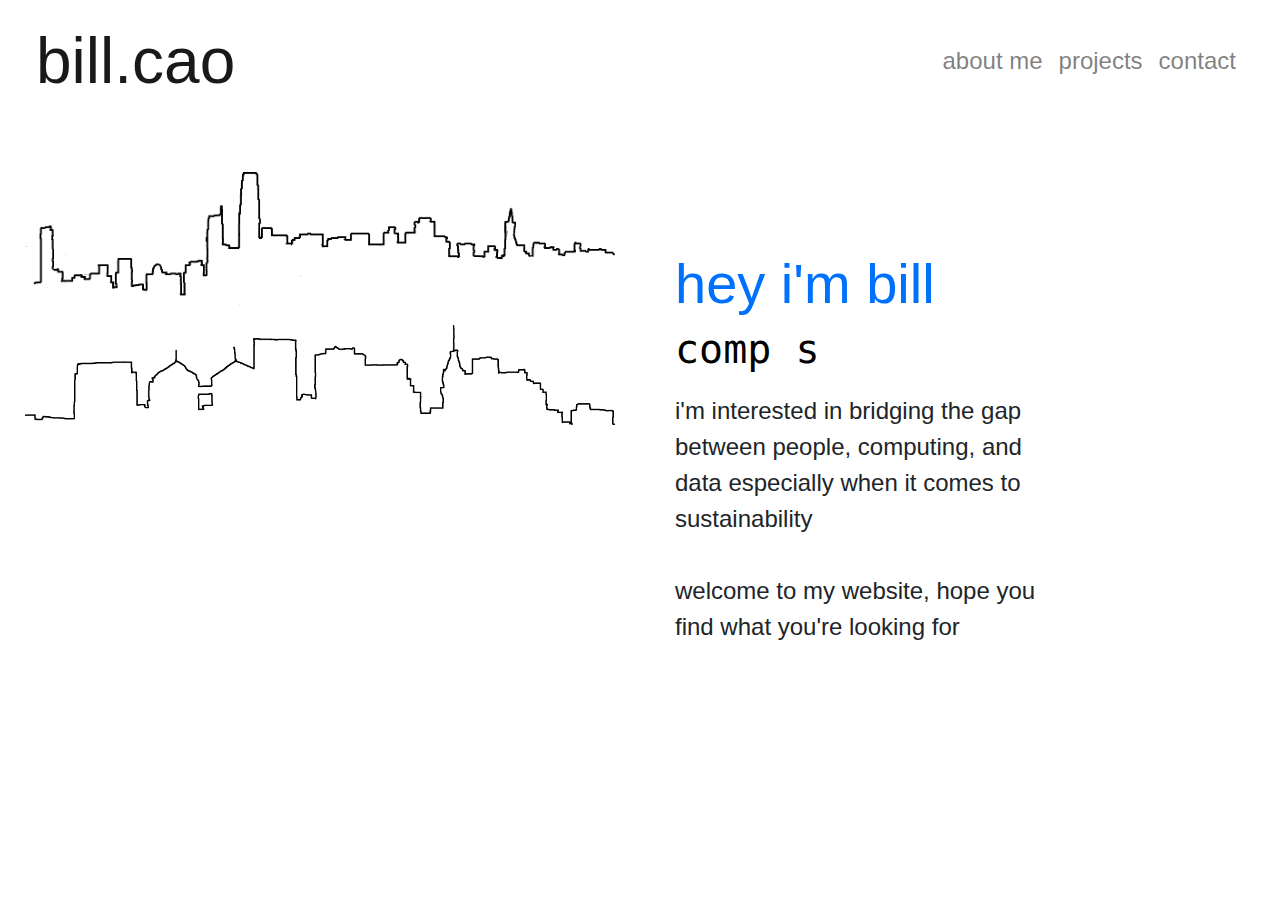
==== index.html @ f8c92373 "moving city outlines" ====
<!doctype html>
<html lang="en">

<head>
    <!-- Required meta tags -->
    <meta charset="utf-8">
    <meta name="viewport" content="width=device-width, initial-scale=1, shrink-to-fit=no">
    <!-- SOURCE: https://css-tricks.com/snippets/css/typewriter-effect/ -->
    <script type="text/javascript" src="jsscripts/typewriter.js">            
    </script>

    <!-- Bootstrap CSS -->
    <link rel="stylesheet" href="https://stackpath.bootstrapcdn.com/bootstrap/4.4.1/css/bootstrap.min.css" integrity="sha384-Vkoo8x4CGsO3+Hhxv8T/Q5PaXtkKtu6ug5TOeNV6gBiFeWPGFN9MuhOf23Q9Ifjh" crossorigin="anonymous">
    <link rel="stylesheet" href="style.css">
    
    <link rel="icon" type="image/ico" href="img/favicon.ico">

    <title>Bill Cao - Student at UC Berkeley</title>

    <style>
        body { 
            /* animation: fadeInAnimation ease 2s  */
        } 
  
        @keyframes fadeInAnimation { 
            0% { 
                opacity: 0; 
            } 
            100% { 
                opacity: 1; 
            } 
        }
        
        @keyframes goDown {
            0% { 
                transform: translateY(0); 
            }

            100% { 
                transform: translateY(-15%);
            }
        }

        @keyframes goUp {
            0% { 
                transform: translateY(0); 
            }

            100% { 
                transform: translateY(15%);
            }
        }

        html {
            height: 100%;
            margin: 0;
        }

        .movedown {
            animation: goDown ease forwards 2s
        }

        .moveup {
            animation: goUp ease forwards 2s
        }
        
        footer {
            background-color: #555;
            color: white;
            padding: 15px;
            position: absolute;
            bottom: 0;
            width: 100%;
            height: 50px
        }
        
        .bg {
            height: 100%;
            background-repeat: no-repeat;
            background-size: cover;
            background-position: center;
        }
        
        hr {
            height: 3px;
            width: 20%;
        }
        

        /*div {
        border: 3px solid #2a06b4;
      }*/
    </style>
</head>

<body data-spy="scroll" data-target=".navbar" style="font-family:'Lucida Sans', 'Lucida Sans Regular', 'Lucida Grande', 'Lucida Sans Unicode', Geneva, Verdana, sans-serif">
        <nav class="navbar navbar-expand-sm navbar-light bg-transparent" style="margin-left: 20px; margin-right: 20px;">
            
            <a class="navbar-brand" href="#" style="font-size: 400%">bill.cao</a>
            
            <button class="navbar-toggler" type="button" data-toggle="collapse" data-target="#navbarNav" aria-controls="navbarNav" aria-expanded="false" aria-label="Toggle navigation">
                <span class="navbar-toggler-icon"></span>
            </button>
            
            <div class="collapse navbar-collapse" id="navbarNav">
                <ul class="navbar-nav ml-auto">

                    <li class="nav-item">
                        <a class="nav-link" href="aboutme.html" style="font-size:x-large;">about me</a>
                    </li>

                    <li class="nav-item">
                        <a class="nav-link" href="projects.html" style="font-size:x-large;">projects</a>
                    </li>

                    <li class="nav-item">
                        <a class="nav-link" href="contact.html" style="font-size:x-large;">contact</a>
                    </li>

                </ul>
            </div>

        </nav>
        

        <div class="container-fluid">
            <div class="row">
                <div class="col-md-6">
                    <div>
                        <img class="movedown" src="img/sfoutlinetry2.png" style="padding: 10px; width: 100%; padding-top: 50px">
                        <img class="moveup" src="img/oaklandline.png" style="padding: 10px; width: 100%; ">
                    </div>
                </div>

                <div class="col-md-4
                " style="margin-top: 10%; margin-left: 20px">
                    <h1 class="title-text" style="color: #0070FF;"> hey i'm bill </h1>
                    
                    <h1>
                        <a href="" class="typewrite" data-period="2000" style="font-family: monospace; color: #000;" 
                        data-type='[ " comp sci, data sci @ berkeley l&s", " public policy @ berkeley goldman", " urbanist, transit enthusiast", " thrifting aficionado" ]'>
                          <span class="wrap"></span>
                        </a>
                    </h1>

        

                    <p style="margin-top: 20px; font-size: 150%;"> i'm interested in bridging the gap between people, computing, and data especially when it comes to sustainability <br> <br> welcome to my website, hope you find what you're looking for </p>
                
                </div>
            </div>
        </div>
</body>
</html>
---- style.css ----
.css-typing p {
    border-right: .15em solid orange;
    font-family: "Courier";
    font-size: 30px;
    white-space: nowrap;
    overflow: hidden;
  }

  .title-text {
    font-size: 350%; 
    color: #0070FF;
  }

  .css-typing p:nth-child(1) {
    width: 15.3em;
    -webkit-animation: type 4s steps(400, end);
    animation: type 4s steps(40, end);
    -webkit-animation-fill-mode: forwards;
    animation-fill-mode: forwards;
  }

  .css-typing p:nth-child(1) {
    width: 20.3em;
    -webkit-animation: type 4s steps(400, end);
    animation: type 4s steps(40, end);
    -webkit-animation-fill-mode: backwards;
    animation-fill-mode: backwards;
  }
  
  @keyframes type {
    0% {
      width: 0;
    }
    99.9% {
      border-right: .15em solid orange;
    }
    100% {
      border: none;
    }
  }
  
  @-webkit-keyframes type {
    0% {
      width: 0;
    }
    99.9% {
      border-right: .15em solid orange;
    }
    100% {
      border: none;
    }
  }
  
  @keyframes type2 {
    0% {
      width: 0;
    }
    1% {
      opacity: 1;
    }
    99.9% {
      border-left: .15em solid orange;
    }
    100% {
      opacity: 1;
      border: none;
    }
  }

  @keyframes blink {
    50% {
      border-color: transparent;
    }
  }
  @-webkit-keyframes blink {
    50% {
      border-color: tranparent;
    }
  }
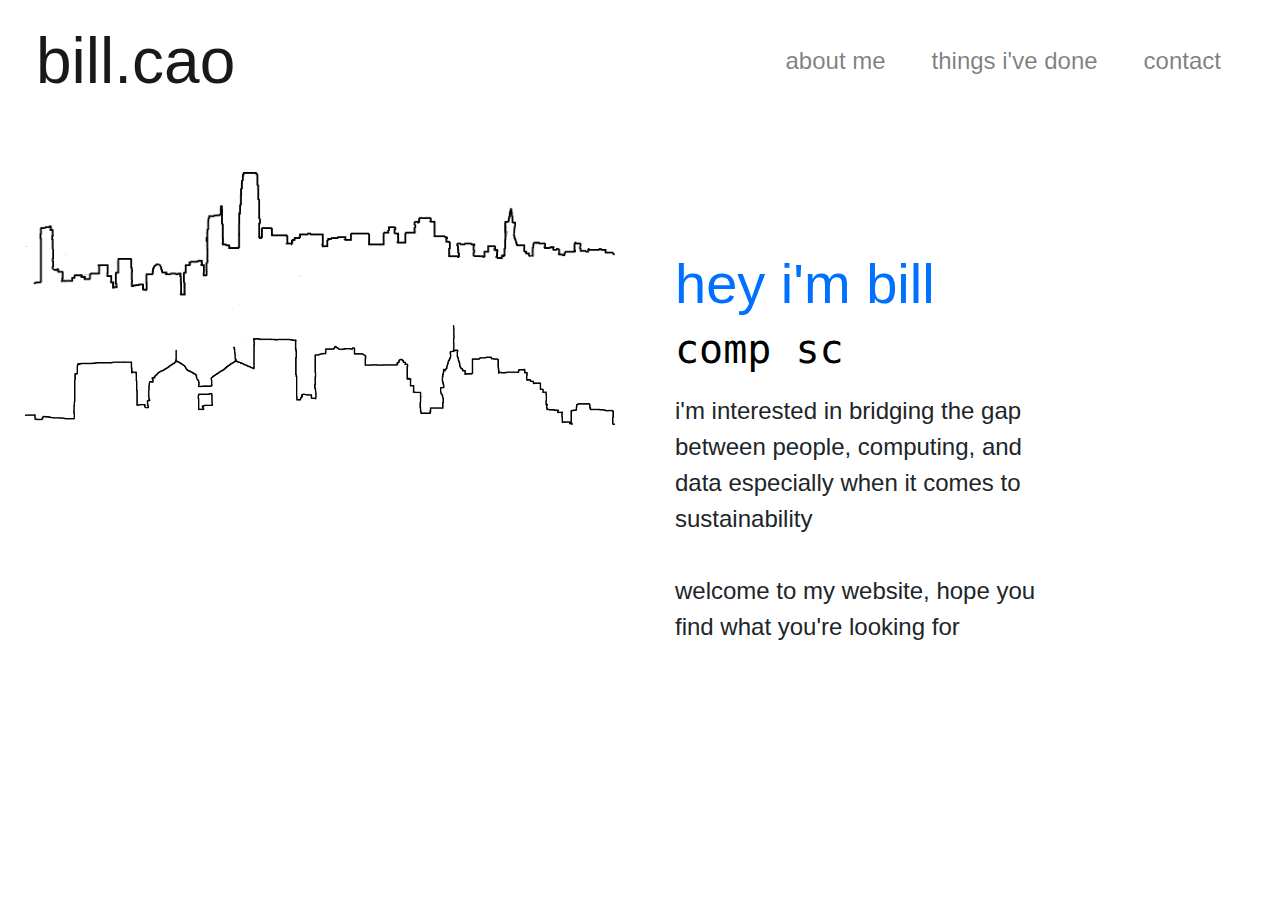
==== commit 920cad90: "finish lol" ====
--- a/index.html
+++ b/index.html
@@ -18,50 +18,9 @@
     <title>Bill Cao - Student at UC Berkeley</title>
 
     <style>
-        body { 
-            /* animation: fadeInAnimation ease 2s  */
-        } 
-  
-        @keyframes fadeInAnimation { 
-            0% { 
-                opacity: 0; 
-            } 
-            100% { 
-                opacity: 1; 
-            } 
-        }
-        
-        @keyframes goDown {
-            0% { 
-                transform: translateY(0); 
-            }
-
-            100% { 
-                transform: translateY(-15%);
-            }
-        }
-
-        @keyframes goUp {
-            0% { 
-                transform: translateY(0); 
-            }
-
-            100% { 
-                transform: translateY(15%);
-            }
-        }
-
         html {
             height: 100%;
             margin: 0;
-        }
-
-        .movedown {
-            animation: goDown ease forwards 2s
-        }
-
-        .moveup {
-            animation: goUp ease forwards 2s
         }
         
         footer {
@@ -94,61 +53,60 @@
 </head>
 
 <body data-spy="scroll" data-target=".navbar" style="font-family:'Lucida Sans', 'Lucida Sans Regular', 'Lucida Grande', 'Lucida Sans Unicode', Geneva, Verdana, sans-serif">
-        <nav class="navbar navbar-expand-sm navbar-light bg-transparent" style="margin-left: 20px; margin-right: 20px;">
+        
+    <nav class="navbar navbar-expand-sm navbar-light bg-transparent" style="margin-left: 20px; margin-right: 20px;">
             
-            <a class="navbar-brand" href="#" style="font-size: 400%">bill.cao</a>
-            
-            <button class="navbar-toggler" type="button" data-toggle="collapse" data-target="#navbarNav" aria-controls="navbarNav" aria-expanded="false" aria-label="Toggle navigation">
-                <span class="navbar-toggler-icon"></span>
-            </button>
-            
-            <div class="collapse navbar-collapse" id="navbarNav">
-                <ul class="navbar-nav ml-auto">
+        <a class="navbar-brand" href="index.html" style="font-size: 400%">bill.cao</a>
+        
+        <button class="navbar-toggler" type="button" data-toggle="collapse" data-target="#navbarNav" aria-controls="navbarNav" aria-expanded="false" aria-label="Toggle navigation">
+            <span class="navbar-toggler-icon"></span>
+        </button>
+        
+        <div class="collapse navbar-collapse" id="navbarNav">
+            <ul class="navbar-nav ml-auto">
+    
+                <li class="nav-item">
+                    <a class="nav-link" href="aboutme.html" style="font-size:x-large;">about me</a>
+                </li>
+    
+                <li class="nav-item">
+                    <a class="nav-link" href="projects.html" style="font-size:x-large;">things i've done</a>
+                </li>
+    
+                <li class="nav-item">
+                    <a class="nav-link" href="contact.html" style="font-size:x-large;">contact</a>
+                </li>
+    
+            </ul>
+        </div>
+    </nav>
 
-                    <li class="nav-item">
-                        <a class="nav-link" href="aboutme.html" style="font-size:x-large;">about me</a>
-                    </li>
-
-                    <li class="nav-item">
-                        <a class="nav-link" href="projects.html" style="font-size:x-large;">projects</a>
-                    </li>
-
-                    <li class="nav-item">
-                        <a class="nav-link" href="contact.html" style="font-size:x-large;">contact</a>
-                    </li>
-
-                </ul>
+    <div class="container-fluid">
+        <div class="row">
+            <div class="col-md-6">
+                <div>
+                    <img class="movedown" src="img/sfoutlinetry2.png" style="padding: 10px; width: 100%; padding-top: 50px">
+                    <img class="moveup" src="img/oaklandline.png" style="padding: 10px; width: 100%; ">
+                </div>
             </div>
 
-        </nav>
-        
+            <div class="col-md-4
+            " style="margin-top: 10%; margin-left: 20px">
+                <h1 class="title-text" style="color: #0070FF;"> hey i'm bill </h1>
+                
+                <h1>
+                    <a href="" class="typewrite" data-period="2000" style="font-family: monospace; color: #000;" 
+                    data-type='[ " comp sci, data sci @ berkeley l&s", " public policy @ berkeley goldman", " urbanist, transit enthusiast", " thrifting aficionado" ]'>
+                        <span class="wrap"></span>
+                    </a>
+                </h1>
 
-        <div class="container-fluid">
-            <div class="row">
-                <div class="col-md-6">
-                    <div>
-                        <img class="movedown" src="img/sfoutlinetry2.png" style="padding: 10px; width: 100%; padding-top: 50px">
-                        <img class="moveup" src="img/oaklandline.png" style="padding: 10px; width: 100%; ">
-                    </div>
-                </div>
+    
 
-                <div class="col-md-4
-                " style="margin-top: 10%; margin-left: 20px">
-                    <h1 class="title-text" style="color: #0070FF;"> hey i'm bill </h1>
-                    
-                    <h1>
-                        <a href="" class="typewrite" data-period="2000" style="font-family: monospace; color: #000;" 
-                        data-type='[ " comp sci, data sci @ berkeley l&s", " public policy @ berkeley goldman", " urbanist, transit enthusiast", " thrifting aficionado" ]'>
-                          <span class="wrap"></span>
-                        </a>
-                    </h1>
-
-        
-
-                    <p style="margin-top: 20px; font-size: 150%;"> i'm interested in bridging the gap between people, computing, and data especially when it comes to sustainability <br> <br> welcome to my website, hope you find what you're looking for </p>
-                
-                </div>
+                <p style="margin-top: 20px; font-size: 150%;"> i'm interested in bridging the gap between people, computing, and data especially when it comes to sustainability <br> <br> welcome to my website, hope you find what you're looking for </p>
+            
             </div>
         </div>
+    </div>
 </body>
 </html>--- a/style.css
+++ b/style.css
@@ -4,6 +4,11 @@
     font-size: 30px;
     white-space: nowrap;
     overflow: hidden;
+  }
+
+  .navbar-nav > li{
+    padding-left:15px;
+    padding-right:15px;
   }
 
   .title-text {
@@ -76,4 +81,42 @@
     50% {
       border-color: tranparent;
     }
-  }+  }
+
+  @keyframes fadeInAnimation { 
+    0% { 
+        opacity: 0; 
+    } 
+    100% { 
+        opacity: 1; 
+    } 
+}
+
+@keyframes goDown {
+    0% { 
+        transform: translateY(0); 
+    }
+
+    100% { 
+        transform: translateY(-15%);
+    }
+}
+
+@keyframes goUp {
+    0% { 
+        transform: translateY(0); 
+    }
+
+    100% { 
+        transform: translateY(15%);
+    }
+}
+
+
+.movedown {
+    animation: goDown ease forwards 2s
+}
+
+.moveup {
+    animation: goUp ease forwards 2s
+}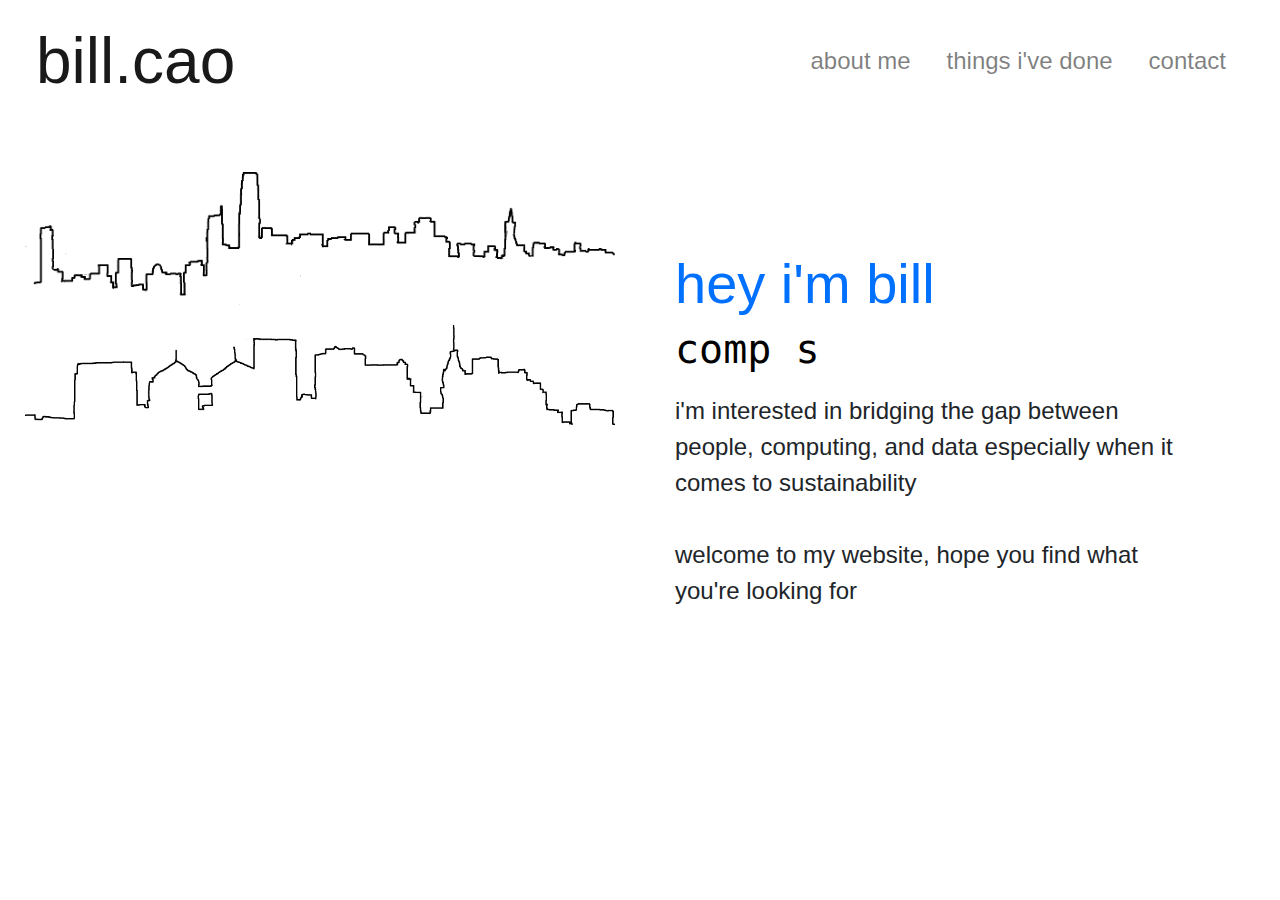
==== commit 6765d6a6: "minor fixese and centering stuff" ====
--- a/index.html
+++ b/index.html
@@ -90,8 +90,7 @@
                 </div>
             </div>
 
-            <div class="col-md-4
-            " style="margin-top: 10%; margin-left: 20px">
+            <div class="col-md-5" style="margin-top: 10%; margin-left: 20px">
                 <h1 class="title-text" style="color: #0070FF;"> hey i'm bill </h1>
                 
                 <h1>
--- a/style.css
+++ b/style.css
@@ -7,8 +7,8 @@
   }
 
   .navbar-nav > li{
-    padding-left:15px;
-    padding-right:15px;
+    padding-left:10px;
+    padding-right:10px;
   }
 
   .title-text {
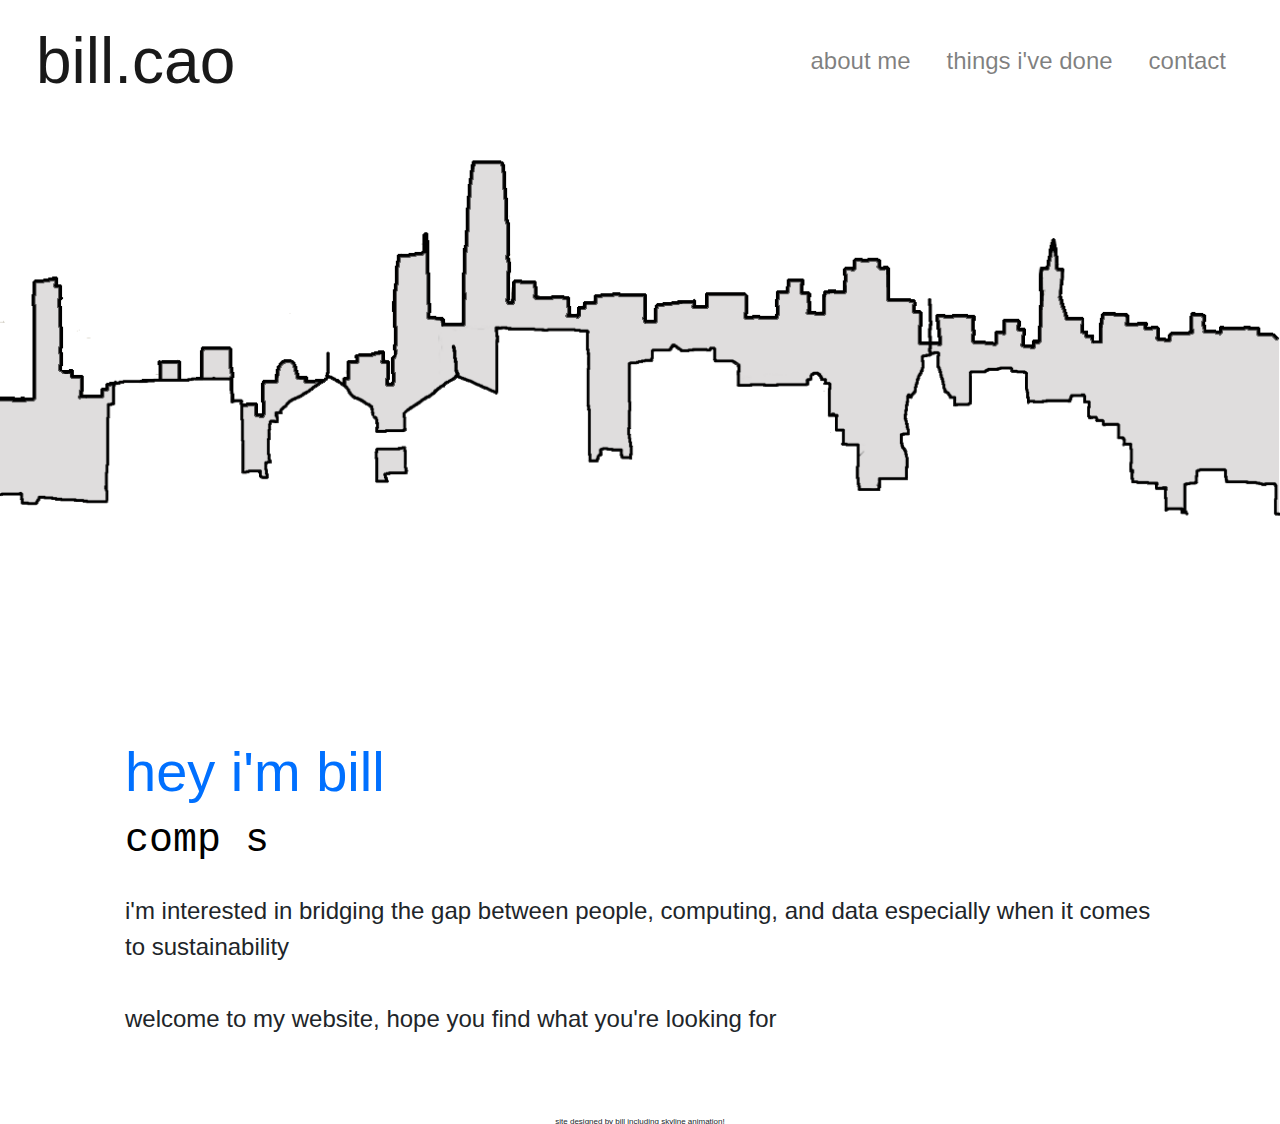
==== commit 7157c205: "change to more like opticos" ====
--- a/index.html
+++ b/index.html
@@ -34,6 +34,7 @@
         }
         
         .bg {
+            background-image: "img/sfoaklandanimationcolors.gif";
             height: 100%;
             background-repeat: no-repeat;
             background-size: cover;
@@ -44,7 +45,6 @@
             height: 3px;
             width: 20%;
         }
-        
 
         /*div {
         border: 3px solid #2a06b4;
@@ -53,10 +53,10 @@
 </head>
 
 <body data-spy="scroll" data-target=".navbar" style="font-family:'Lucida Sans', 'Lucida Sans Regular', 'Lucida Grande', 'Lucida Sans Unicode', Geneva, Verdana, sans-serif">
-        
-    <nav class="navbar navbar-expand-sm navbar-light bg-transparent" style="margin-left: 20px; margin-right: 20px;">
+    <div class="bg"> 
+    <nav class="navbar navbar-expand-lg navbar-light bg-transparent" style="margin-left: 20px; margin-right: 20px;">
             
-        <a class="navbar-brand" href="index.html" style="font-size: 400%">bill.cao</a>
+        <a class="navbar-brand" href="index.html" style="font-size: 400%">bill.cao </a>
         
         <button class="navbar-toggler" type="button" data-toggle="collapse" data-target="#navbarNav" aria-controls="navbarNav" aria-expanded="false" aria-label="Toggle navigation">
             <span class="navbar-toggler-icon"></span>
@@ -64,7 +64,6 @@
         
         <div class="collapse navbar-collapse" id="navbarNav">
             <ul class="navbar-nav ml-auto">
-    
                 <li class="nav-item">
                     <a class="nav-link" href="aboutme.html" style="font-size:x-large;">about me</a>
                 </li>
@@ -80,32 +79,34 @@
             </ul>
         </div>
     </nav>
+    </div>
 
     <div class="container-fluid">
         <div class="row">
-            <div class="col-md-6">
-                <div>
-                    <img class="movedown" src="img/sfoutlinetry2.png" style="padding: 10px; width: 100%; padding-top: 50px">
-                    <img class="moveup" src="img/oaklandline.png" style="padding: 10px; width: 100%; ">
-                </div>
+            
+                <img style="width: 100%; height:auto"src="img/sfoaklandanimationcolors.gif">
+        </div>
+
+        <div style="padding-left: 10%; padding-right: 10%; padding-top: 5%; padding-bottom: 5%;">
+            <div class="row">  
+                    <h1 class="title-text" style="color: #0070FF;"> hey i'm bill <BR> </h1>
             </div>
 
-            <div class="col-md-5" style="margin-top: 10%; margin-left: 20px">
-                <h1 class="title-text" style="color: #0070FF;"> hey i'm bill </h1>
+            <div class="row">
+                    <h1>
+                        <a href="" class="typewrite" data-period="2000" style="font-family: monospace; color: #000;" 
+                        data-type='[ " comp sci, data sci @ berkeley l&s", " public policy @ berkeley goldman", " urbanist, transit enthusiast", " thrifting aficionado" ]'>
+                            <span class="wrap"></span>
+                        </a>
+                    </h1>
+
+        
+
+                    <p style="margin-top: 20px; font-size: 150%;"> i'm interested in bridging the gap between people, computing, and data especially when it comes to sustainability <br> <br> welcome to my website, hope you find what you're looking for </p>
                 
-                <h1>
-                    <a href="" class="typewrite" data-period="2000" style="font-family: monospace; color: #000;" 
-                    data-type='[ " comp sci, data sci @ berkeley l&s", " public policy @ berkeley goldman", " urbanist, transit enthusiast", " thrifting aficionado" ]'>
-                        <span class="wrap"></span>
-                    </a>
-                </h1>
-
-    
-
-                <p style="margin-top: 20px; font-size: 150%;"> i'm interested in bridging the gap between people, computing, and data especially when it comes to sustainability <br> <br> welcome to my website, hope you find what you're looking for </p>
-            
             </div>
         </div>
+        <p style="font-size: 8px; text-align: center;">site designed by bill including skyline animation!</p>
     </div>
 </body>
 </html>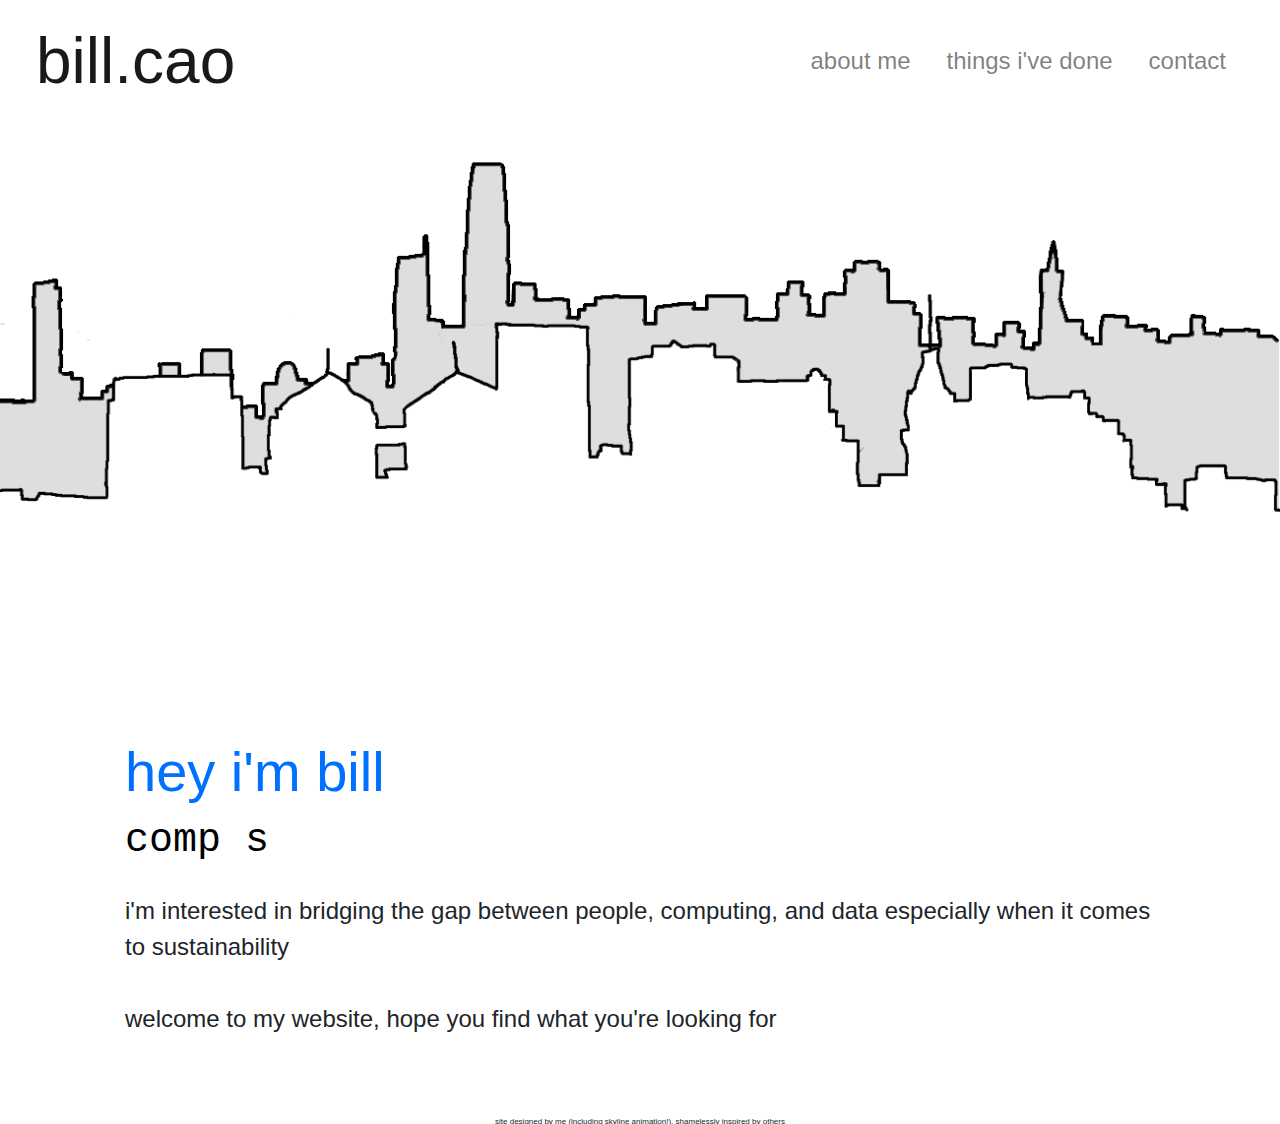
==== commit 8cd537d4: "fix mobile?? ?" ====
--- a/index.html
+++ b/index.html
@@ -33,14 +33,6 @@
             height: 50px
         }
         
-        .bg {
-            background-image: "img/sfoaklandanimationcolors.gif";
-            height: 100%;
-            background-repeat: no-repeat;
-            background-size: cover;
-            background-position: center;
-        }
-        
         hr {
             height: 3px;
             width: 20%;
@@ -53,7 +45,7 @@
 </head>
 
 <body data-spy="scroll" data-target=".navbar" style="font-family:'Lucida Sans', 'Lucida Sans Regular', 'Lucida Grande', 'Lucida Sans Unicode', Geneva, Verdana, sans-serif">
-    <div class="bg"> 
+
     <nav class="navbar navbar-expand-lg navbar-light bg-transparent" style="margin-left: 20px; margin-right: 20px;">
             
         <a class="navbar-brand" href="index.html" style="font-size: 400%">bill.cao </a>
@@ -79,12 +71,14 @@
             </ul>
         </div>
     </nav>
-    </div>
+
 
     <div class="container-fluid">
         <div class="row">
-            
-                <img style="width: 100%; height:auto"src="img/sfoaklandanimationcolors.gif">
+                <img id="main-gif" style="width: 100%; height: 100%"src="img/sfoaklandanimationcolors.gif">
+                <script type="text/javascript">
+                    
+                </script>
         </div>
 
         <div style="padding-left: 10%; padding-right: 10%; padding-top: 5%; padding-bottom: 5%;">
@@ -93,20 +87,21 @@
             </div>
 
             <div class="row">
-                    <h1>
-                        <a href="" class="typewrite" data-period="2000" style="font-family: monospace; color: #000;" 
-                        data-type='[ " comp sci, data sci @ berkeley l&s", " public policy @ berkeley goldman", " urbanist, transit enthusiast", " thrifting aficionado" ]'>
-                            <span class="wrap"></span>
-                        </a>
-                    </h1>
+                <h1>
+                    <a href="" class="typewrite" data-period="2000" style="font-family: monospace; color: #000;" 
+                    data-type='[ " comp sci, data sci @ berkeley l&s", " public policy @ berkeley goldman", " urbanist, transit enthusiast", " thrifting aficionado" ]'>
+                        <span class="wrap"></span>
+                    </a>
+                </h1>
+            </div>
 
-        
-
+            <div class="row"> 
                     <p style="margin-top: 20px; font-size: 150%;"> i'm interested in bridging the gap between people, computing, and data especially when it comes to sustainability <br> <br> welcome to my website, hope you find what you're looking for </p>
-                
             </div>
         </div>
-        <p style="font-size: 8px; text-align: center;">site designed by bill including skyline animation!</p>
+        
+        <p style="font-size: 8px; text-align: center;">site designed by me  (including skyline animation!), shamelessly inspired by others</p>
+    
     </div>
 </body>
 </html>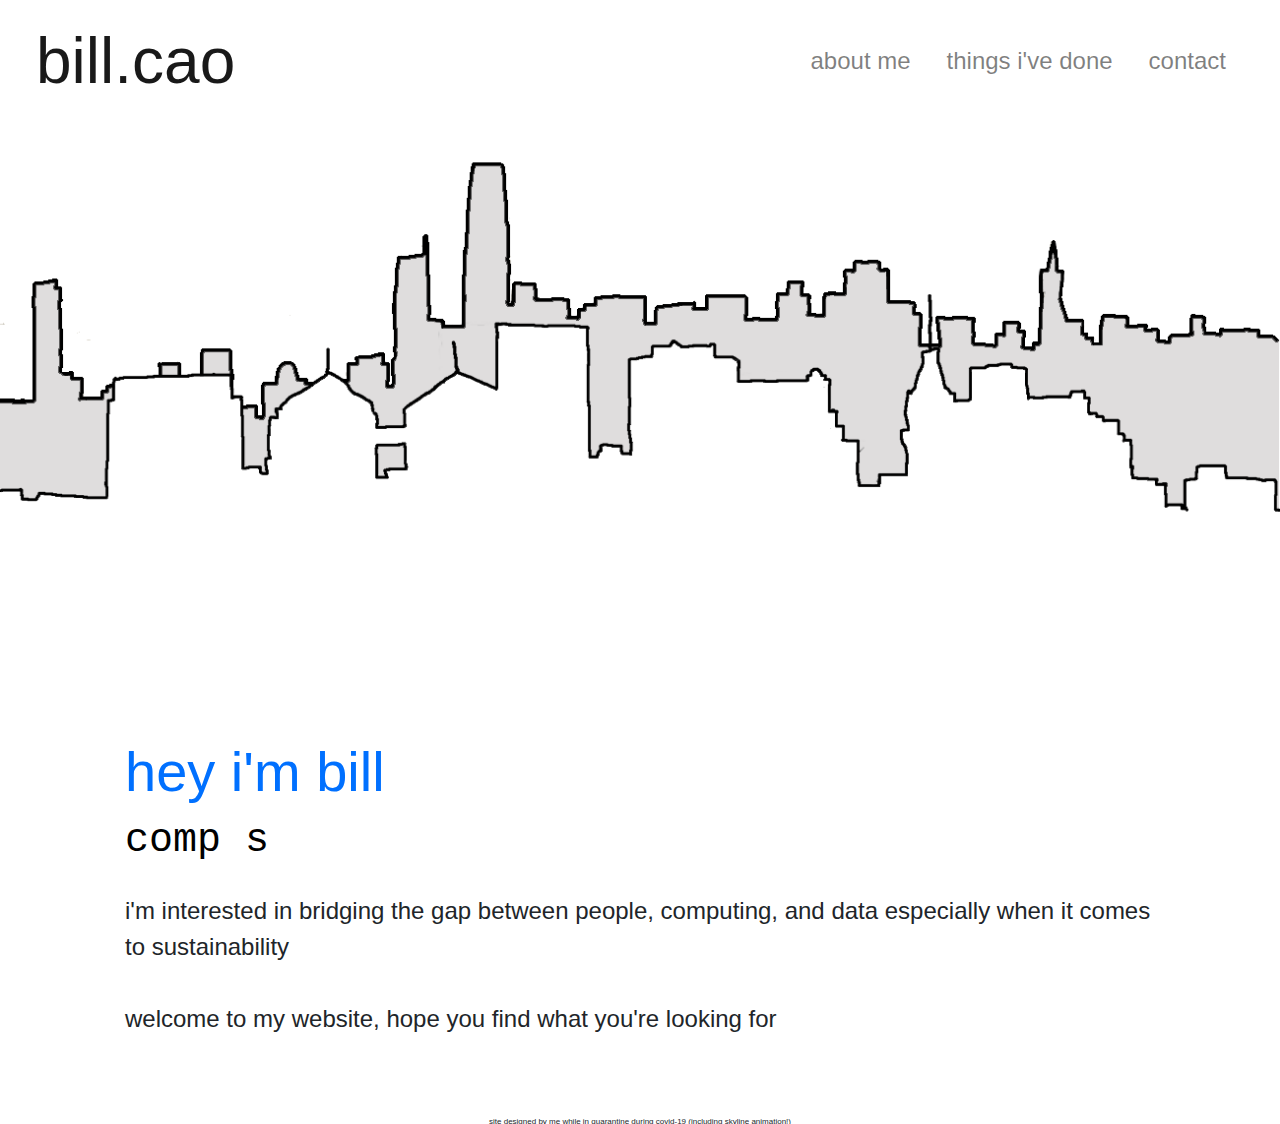
==== commit 4819068f: "done for now i guess" ====
--- a/index.html
+++ b/index.html
@@ -100,7 +100,7 @@
             </div>
         </div>
         
-        <p style="font-size: 8px; text-align: center;">site designed by me  (including skyline animation!), shamelessly inspired by others</p>
+        <p style="font-size: 8px; margin-bottom: 20px; text-align: center;">site designed by me while in quarantine during covid-19 (including skyline animation!)</p>
     
     </div>
 </body>
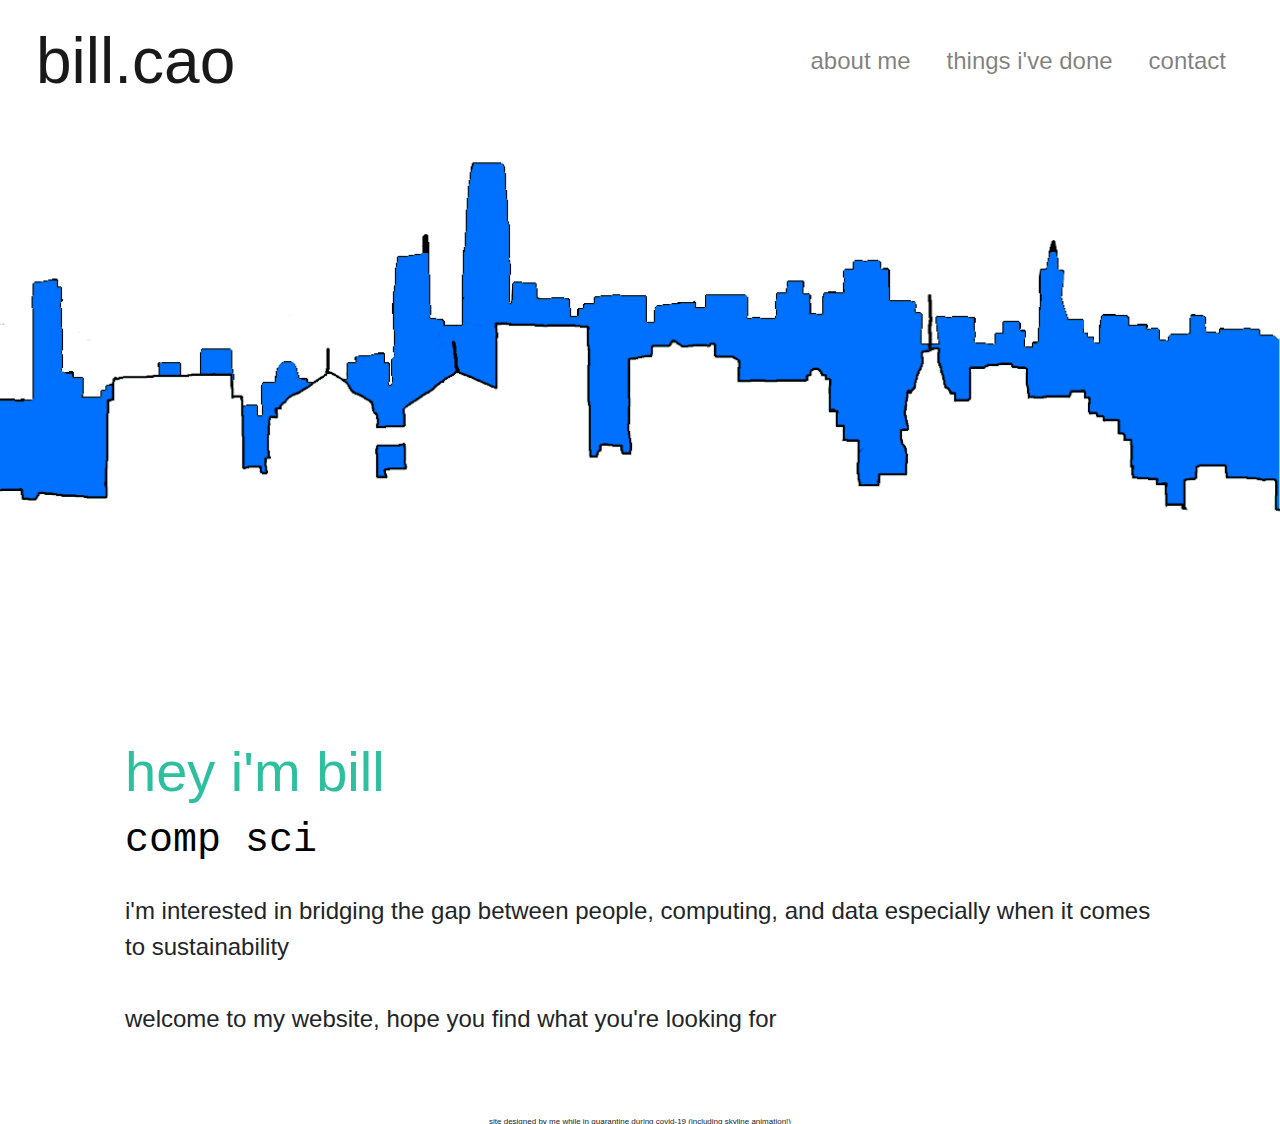
==== commit 4b54be4d: "color stuff?" ====
--- a/index.html
+++ b/index.html
@@ -75,15 +75,16 @@
 
     <div class="container-fluid">
         <div class="row">
-                <img id="main-gif" style="width: 100%; height: 100%"src="img/sfoaklandanimationcolors.gif">
+                <img id="main-gif" style="width: 100%; height: 100%"src="img/bayanimation.gif">
                 <script type="text/javascript">
                     
                 </script>
         </div>
+        <div style="background-color: #FFF;">
 
         <div style="padding-left: 10%; padding-right: 10%; padding-top: 5%; padding-bottom: 5%;">
             <div class="row">  
-                    <h1 class="title-text" style="color: #0070FF;"> hey i'm bill <BR> </h1>
+                    <h1 class="title-text"> hey i'm bill <BR> </h1>
             </div>
 
             <div class="row">
@@ -101,7 +102,7 @@
         </div>
         
         <p style="font-size: 8px; margin-bottom: 20px; text-align: center;">site designed by me while in quarantine during covid-19 (including skyline animation!)</p>
-    
+    </div> 
     </div>
 </body>
 </html>--- a/style.css
+++ b/style.css
@@ -12,8 +12,9 @@
   }
 
   .title-text {
-    font-size: 350%; 
-    color: #0070FF;
+    font-size: 350%;
+    color: #2ebf9e 
+    /* color: #0070FF; */
   }
 
   .css-typing p:nth-child(1) {
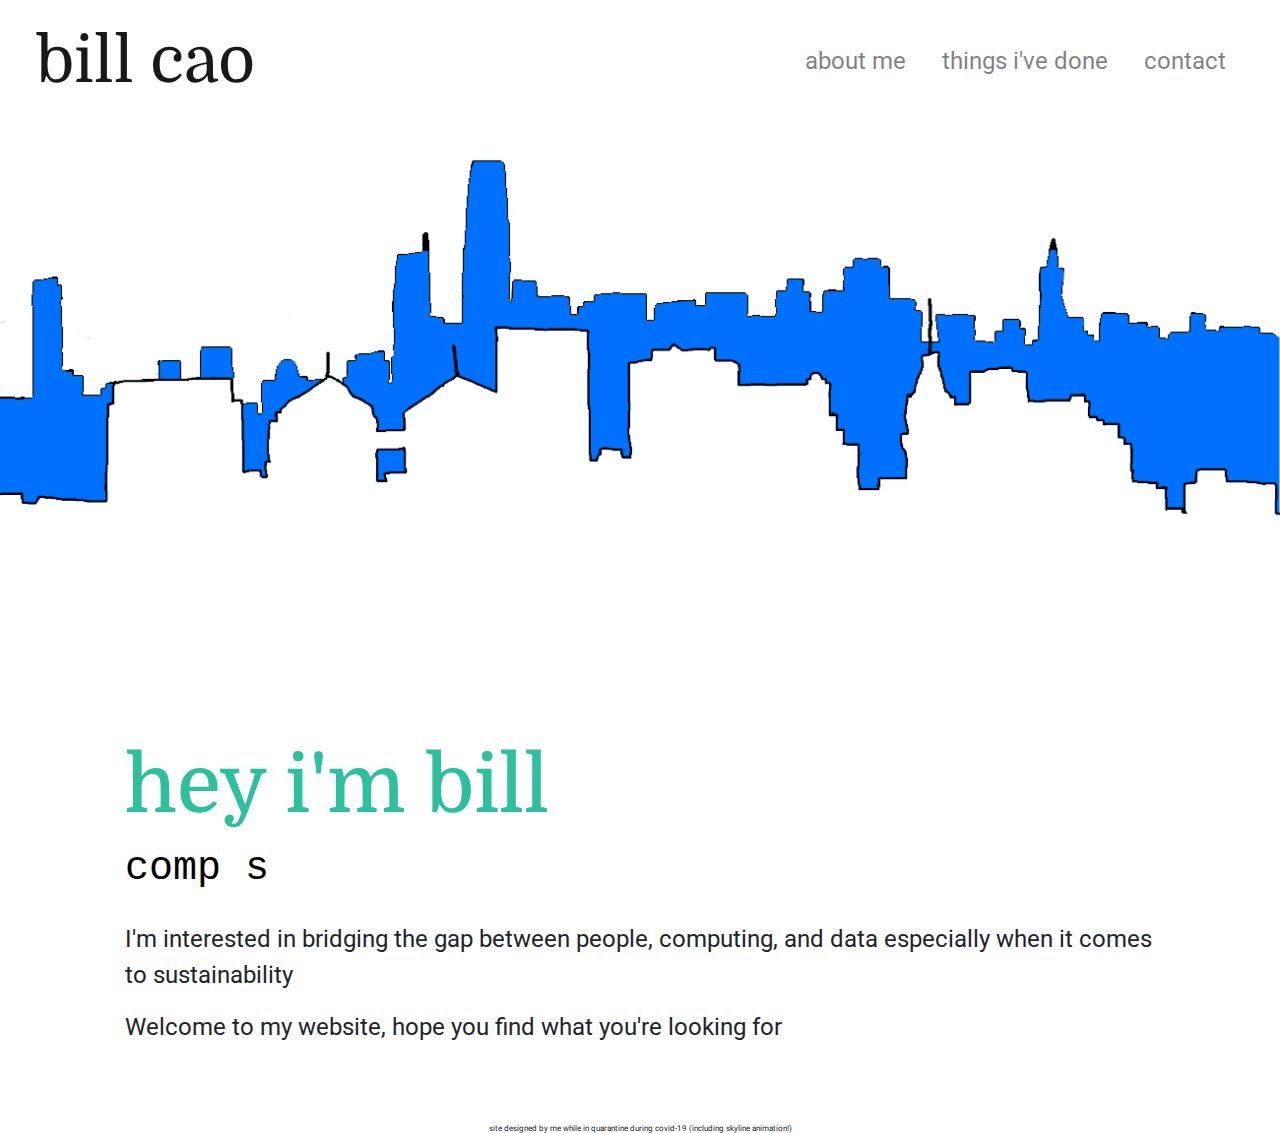
==== commit b07f7e22: "simplify css and new fonts!" ====
--- a/index.html
+++ b/index.html
@@ -1,108 +1,130 @@
-<!doctype html>
+<!DOCTYPE html>
 <html lang="en">
+  <head>
+    <!-- Required meta tags -->
+    <meta charset="utf-8" />
+    <meta
+      name="viewport"
+      content="width=device-width, initial-scale=1, shrink-to-fit=no"
+    />
 
-<head>
-    <!-- Required meta tags -->
-    <meta charset="utf-8">
-    <meta name="viewport" content="width=device-width, initial-scale=1, shrink-to-fit=no">
     <!-- SOURCE: https://css-tricks.com/snippets/css/typewriter-effect/ -->
-    <script type="text/javascript" src="jsscripts/typewriter.js">            
-    </script>
+    <script type="text/javascript" src="jsscripts/typewriter.js"></script>
+    <!-- Bootstrap CSS -->
+    <link
+      rel="stylesheet"
+      href="https://stackpath.bootstrapcdn.com/bootstrap/4.4.1/css/bootstrap.min.css"
+      integrity="sha384-Vkoo8x4CGsO3+Hhxv8T/Q5PaXtkKtu6ug5TOeNV6gBiFeWPGFN9MuhOf23Q9Ifjh"
+      crossorigin="anonymous"
+    />
+    <!-- Fonts -->
+    <link href="https://fonts.googleapis.com/css2?family=Domine:wght@400;700&family=Roboto:wght@400;700;900&display=swap" rel="stylesheet">
+    <!-- Style -->
+    <link rel="stylesheet" href="style.css" />
 
-    <!-- Bootstrap CSS -->
-    <link rel="stylesheet" href="https://stackpath.bootstrapcdn.com/bootstrap/4.4.1/css/bootstrap.min.css" integrity="sha384-Vkoo8x4CGsO3+Hhxv8T/Q5PaXtkKtu6ug5TOeNV6gBiFeWPGFN9MuhOf23Q9Ifjh" crossorigin="anonymous">
-    <link rel="stylesheet" href="style.css">
-    
-    <link rel="icon" type="image/ico" href="img/favicon.ico">
+    <link rel="icon" type="image/ico" href="img/favicon.ico" />
 
     <title>Bill Cao - Student at UC Berkeley</title>
 
-    <style>
-        html {
-            height: 100%;
-            margin: 0;
-        }
-        
-        footer {
-            background-color: #555;
-            color: white;
-            padding: 15px;
-            position: absolute;
-            bottom: 0;
-            width: 100%;
-            height: 50px
-        }
-        
-        hr {
-            height: 3px;
-            width: 20%;
-        }
+  </head>
 
-        /*div {
-        border: 3px solid #2a06b4;
-      }*/
-    </style>
-</head>
+  <body data-spy="scroll" data-target=".navbar">
+    <nav
+      class="navbar navbar-expand-lg navbar-light bg-transparent"
+      style="margin-left: 20px; margin-right: 20px;"
+    >
+      <a class="navbar-brand" href="index.html" style="font-size: 400%;"
+        >bill cao
+      </a>
 
-<body data-spy="scroll" data-target=".navbar" style="font-family:'Lucida Sans', 'Lucida Sans Regular', 'Lucida Grande', 'Lucida Sans Unicode', Geneva, Verdana, sans-serif">
+      <button
+        class="navbar-toggler"
+        type="button"
+        data-toggle="collapse"
+        data-target="#navbarNav"
+        aria-controls="navbarNav"
+        aria-expanded="false"
+        aria-label="Toggle navigation"
+      >
+        <span class="navbar-toggler-icon"></span>
+      </button>
 
-    <nav class="navbar navbar-expand-lg navbar-light bg-transparent" style="margin-left: 20px; margin-right: 20px;">
-            
-        <a class="navbar-brand" href="index.html" style="font-size: 400%">bill.cao </a>
-        
-        <button class="navbar-toggler" type="button" data-toggle="collapse" data-target="#navbarNav" aria-controls="navbarNav" aria-expanded="false" aria-label="Toggle navigation">
-            <span class="navbar-toggler-icon"></span>
-        </button>
-        
-        <div class="collapse navbar-collapse" id="navbarNav">
-            <ul class="navbar-nav ml-auto">
-                <li class="nav-item">
-                    <a class="nav-link" href="aboutme.html" style="font-size:x-large;">about me</a>
-                </li>
-    
-                <li class="nav-item">
-                    <a class="nav-link" href="projects.html" style="font-size:x-large;">things i've done</a>
-                </li>
-    
-                <li class="nav-item">
-                    <a class="nav-link" href="contact.html" style="font-size:x-large;">contact</a>
-                </li>
-    
-            </ul>
-        </div>
+      <div class="collapse navbar-collapse" id="navbarNav">
+        <ul class="navbar-nav ml-auto">
+          <li class="nav-item">
+            <a class="nav-link" href="aboutme.html" style="font-size: x-large;"
+              >about me</a
+            >
+          </li>
+
+          <li class="nav-item">
+            <a class="nav-link" href="projects.html" style="font-size: x-large;"
+              >things i've done</a
+            >
+          </li>
+
+          <li class="nav-item">
+            <a class="nav-link" href="contact.html" style="font-size: x-large;"
+              >contact</a
+            >
+          </li>
+        </ul>
+      </div>
     </nav>
 
+    <div class="container-fluid">
+      <div class="row">
+        <img
+          id="main-gif"
+          style="width: 100%; height: 100%;"
+          src="img/bayanimation.gif"
+        />
+        <script type="text/javascript"></script>
+      </div>
 
-    <div class="container-fluid">
-        <div class="row">
-                <img id="main-gif" style="width: 100%; height: 100%"src="img/bayanimation.gif">
-                <script type="text/javascript">
-                    
-                </script>
+      <div style="background-color: #fff;">
+        <div
+          style="
+            padding-left: 10%;
+            padding-right: 10%;
+            padding-top: 5%;
+            padding-bottom: 5%;
+          "
+        >
+          <div class="row">
+            <h1 class="title-text">hey i'm bill <br/></h1>
+          </div>
+
+          <div class="row">
+            <h1>
+              <a
+                href=""
+                class="typewrite"
+                data-period="2000"
+                style="font-family: monospace; color: #000;"
+                data-type='[ " comp sci, data sci @ berkeley l&s", " public policy @ berkeley goldman", " urbanist, transit enthusiast", " thrifting aficionado" ]'
+              >
+                <span class="wrap"></span>
+              </a>
+            </h1>
+          </div>
+
+          <div class="row">
+            <p style="margin-top: 20px; font-size: x-large;">
+              I'm interested in bridging the gap between people, computing, and
+              data especially when it comes to sustainability <br/>
+            </p>
+            <p style="font-size: x-large;">
+              Welcome to my website, hope you find what you're looking for
+            </p>
+          </div>
         </div>
-        <div style="background-color: #FFF;">
 
-        <div style="padding-left: 10%; padding-right: 10%; padding-top: 5%; padding-bottom: 5%;">
-            <div class="row">  
-                    <h1 class="title-text"> hey i'm bill <BR> </h1>
-            </div>
-
-            <div class="row">
-                <h1>
-                    <a href="" class="typewrite" data-period="2000" style="font-family: monospace; color: #000;" 
-                    data-type='[ " comp sci, data sci @ berkeley l&s", " public policy @ berkeley goldman", " urbanist, transit enthusiast", " thrifting aficionado" ]'>
-                        <span class="wrap"></span>
-                    </a>
-                </h1>
-            </div>
-
-            <div class="row"> 
-                    <p style="margin-top: 20px; font-size: 150%;"> i'm interested in bridging the gap between people, computing, and data especially when it comes to sustainability <br> <br> welcome to my website, hope you find what you're looking for </p>
-            </div>
-        </div>
-        
-        <p style="font-size: 8px; margin-bottom: 20px; text-align: center;">site designed by me while in quarantine during covid-19 (including skyline animation!)</p>
-    </div> 
+        <p style="font-size: 8px; margin-bottom: 20px; text-align: center;">
+          site designed by me while in quarantine during covid-19 (including
+          skyline animation!)
+        </p>
+      </div>
     </div>
-</body>
-</html>+  </body>
+</html>
--- a/style.css
+++ b/style.css
@@ -1,96 +1,133 @@
+body {
+  font-family: roboto;
+}
+
+html {
+  height: 100%;
+  margin: 0;
+}
+
+footer {
+  background-color: #555;
+  color: white;
+  padding: 15px;
+  position: absolute;
+  bottom: 0;
+  width: 100%;
+  height: 50px
+}
+
+.bg {
+  height: 100%;
+  background-repeat: no-repeat;
+  background-size: cover;
+  background-position: center;
+}
+
+hr {
+  height: 3px;
+  width: 20%;
+}
+
 .css-typing p {
+  border-right: .15em solid orange;
+  font-family: "Courier";
+  font-size: 30px;
+  white-space: nowrap;
+  overflow: hidden;
+}
+
+.navbar-brand {
+  font-family: domine;
+}
+
+
+.navbar-nav > li{
+  padding-left:10px;
+  padding-right:10px;
+}
+
+.title-text {
+  font-family: domine;
+  font-size: 5em;
+  color: #2ebf9e 
+  /* color: #0070FF; */
+}
+
+.css-typing p:nth-child(1) {
+  width: 15.3em;
+  -webkit-animation: type 4s steps(400, end);
+  animation: type 4s steps(40, end);
+  -webkit-animation-fill-mode: forwards;
+  animation-fill-mode: forwards;
+}
+
+.css-typing p:nth-child(1) {
+  width: 20.3em;
+  -webkit-animation: type 4s steps(400, end);
+  animation: type 4s steps(40, end);
+  -webkit-animation-fill-mode: backwards;
+  animation-fill-mode: backwards;
+}
+
+@keyframes type {
+  0% {
+    width: 0;
+  }
+  99.9% {
     border-right: .15em solid orange;
-    font-family: "Courier";
-    font-size: 30px;
-    white-space: nowrap;
-    overflow: hidden;
   }
+  100% {
+    border: none;
+  }
+}
 
-  .navbar-nav > li{
-    padding-left:10px;
-    padding-right:10px;
+@-webkit-keyframes type {
+  0% {
+    width: 0;
   }
+  99.9% {
+    border-right: .15em solid orange;
+  }
+  100% {
+    border: none;
+  }
+}
 
-  .title-text {
-    font-size: 350%;
-    color: #2ebf9e 
-    /* color: #0070FF; */
+@keyframes type2 {
+  0% {
+    width: 0;
   }
+  1% {
+    opacity: 1;
+  }
+  99.9% {
+    border-left: .15em solid orange;
+  }
+  100% {
+    opacity: 1;
+    border: none;
+  }
+}
 
-  .css-typing p:nth-child(1) {
-    width: 15.3em;
-    -webkit-animation: type 4s steps(400, end);
-    animation: type 4s steps(40, end);
-    -webkit-animation-fill-mode: forwards;
-    animation-fill-mode: forwards;
+@keyframes blink {
+  50% {
+    border-color: transparent;
   }
+}
+@-webkit-keyframes blink {
+  50% {
+    border-color: tranparent;
+  }
+}
 
-  .css-typing p:nth-child(1) {
-    width: 20.3em;
-    -webkit-animation: type 4s steps(400, end);
-    animation: type 4s steps(40, end);
-    -webkit-animation-fill-mode: backwards;
-    animation-fill-mode: backwards;
-  }
-  
-  @keyframes type {
-    0% {
-      width: 0;
-    }
-    99.9% {
-      border-right: .15em solid orange;
-    }
-    100% {
-      border: none;
-    }
-  }
-  
-  @-webkit-keyframes type {
-    0% {
-      width: 0;
-    }
-    99.9% {
-      border-right: .15em solid orange;
-    }
-    100% {
-      border: none;
-    }
-  }
-  
-  @keyframes type2 {
-    0% {
-      width: 0;
-    }
-    1% {
-      opacity: 1;
-    }
-    99.9% {
-      border-left: .15em solid orange;
-    }
-    100% {
-      opacity: 1;
-      border: none;
-    }
-  }
-
-  @keyframes blink {
-    50% {
-      border-color: transparent;
-    }
-  }
-  @-webkit-keyframes blink {
-    50% {
-      border-color: tranparent;
-    }
-  }
-
-  @keyframes fadeInAnimation { 
-    0% { 
-        opacity: 0; 
-    } 
-    100% { 
-        opacity: 1; 
-    } 
+@keyframes fadeInAnimation { 
+  0% { 
+      opacity: 0; 
+  } 
+  100% { 
+      opacity: 1; 
+  } 
 }
 
 @keyframes goDown {
